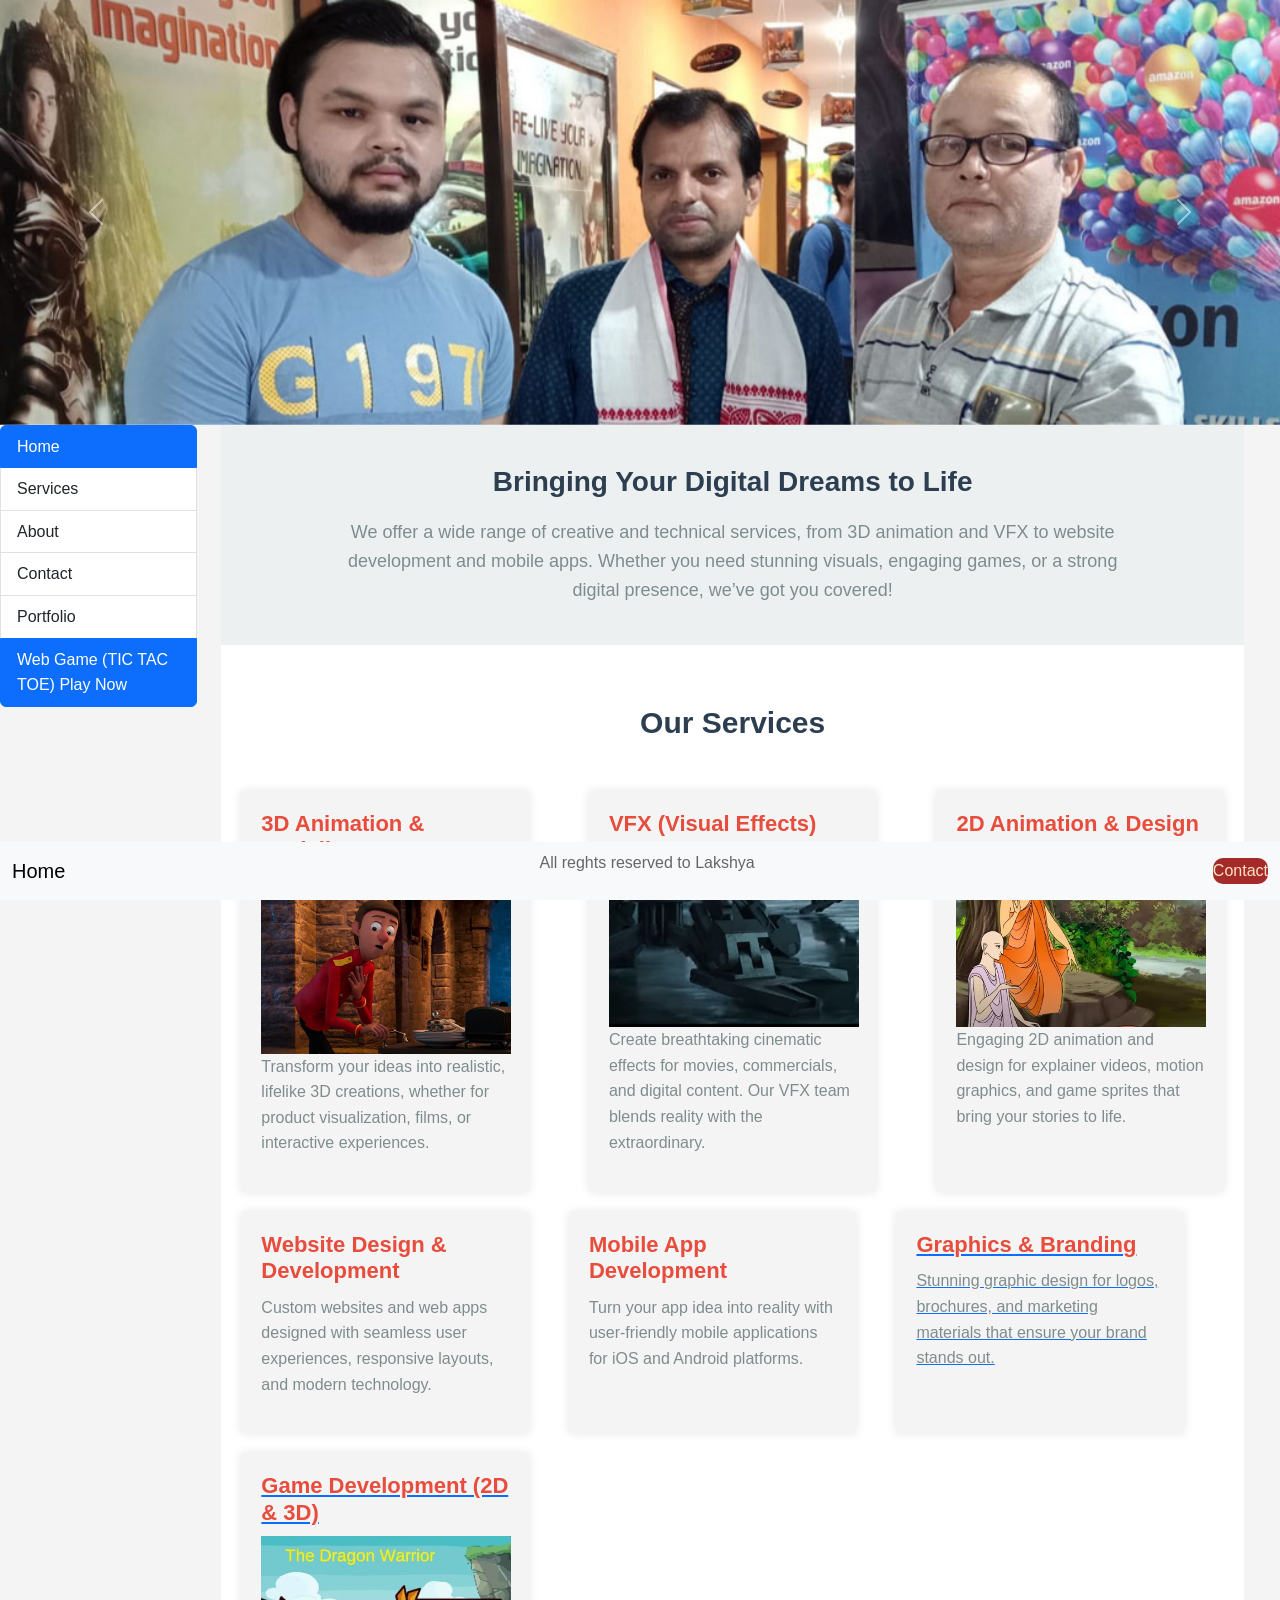
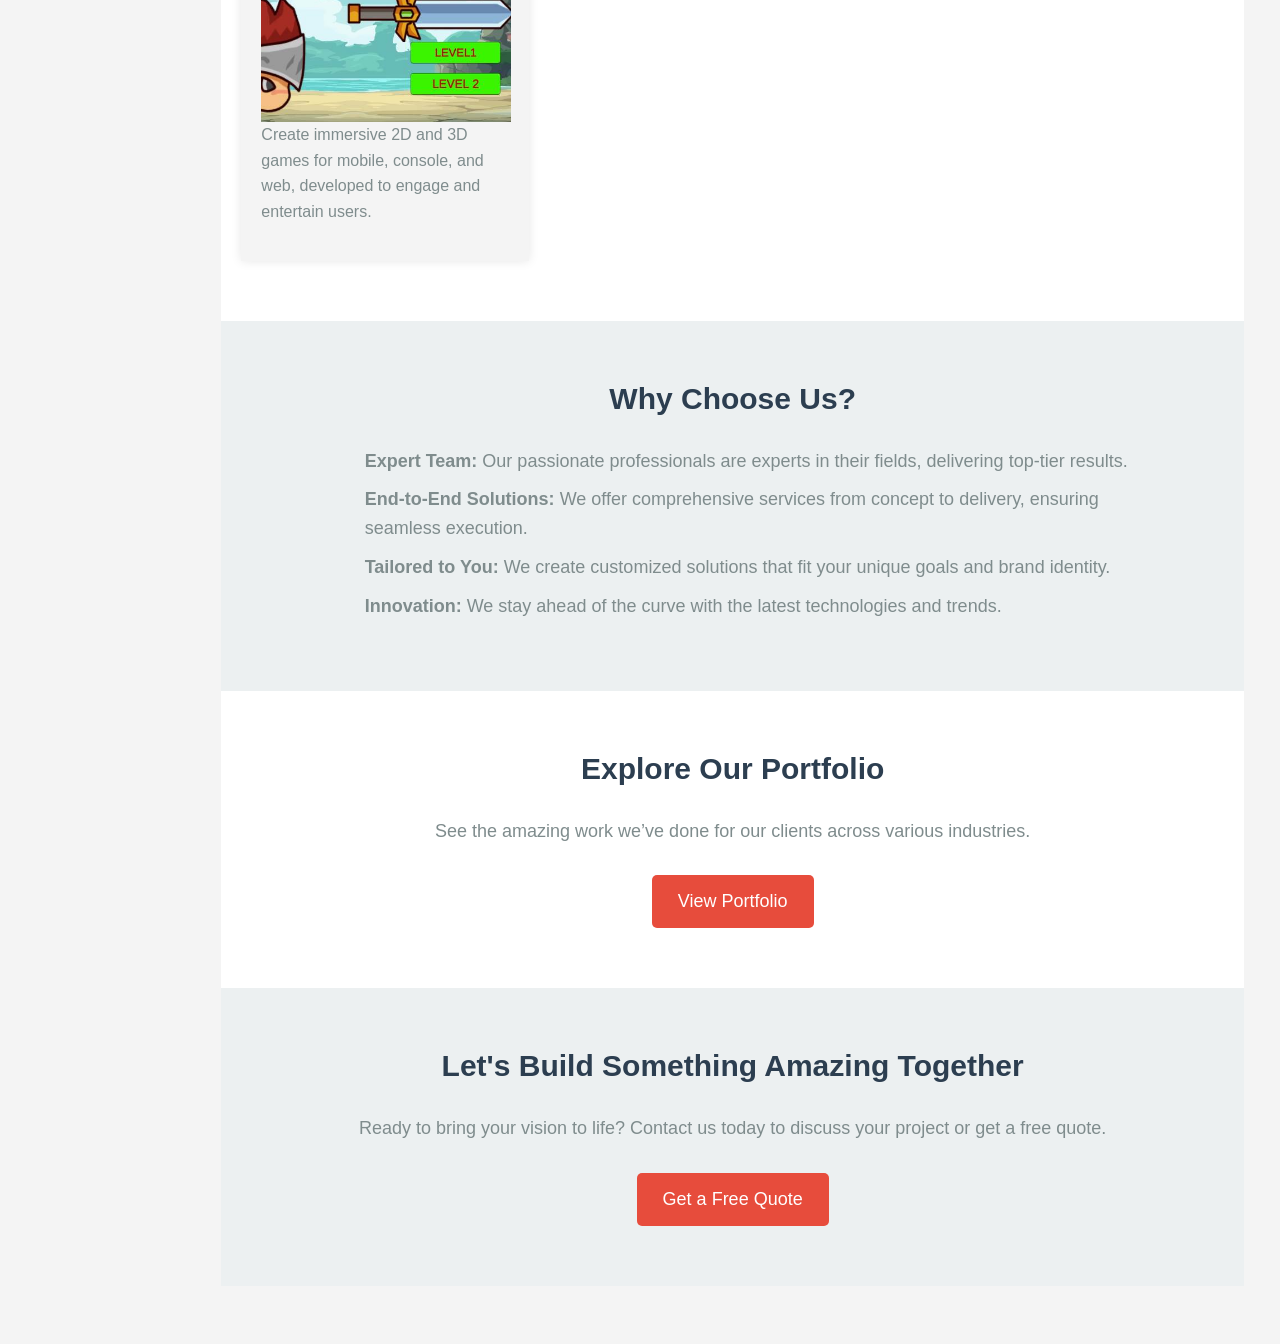
==== index.html @ 54d72f0b "Add files via upload" ====
<!doctype html>
<html lang="en">
  <head>
    <meta charset="utf-8">
    <meta name="viewport" content="width=device-width, initial-scale=1">
    <title>Lakshya IT Solutions</title>
    <link href="https://cdn.jsdelivr.net/npm/bootstrap@5.3.3/dist/css/bootstrap.min.css" rel="stylesheet" integrity="sha384-QWTKZyjpPEjISv5WaRU9OFeRpok6YctnYmDr5pNlyT2bRjXh0JMhjY6hW+ALEwIH" crossorigin="anonymous">
<link rel="stylesheet" href="textcolor.css">  
<link rel="stylesheet" href="chatgptstyle.css">  
</head>
  <body>
    
     

      <div id="carouselExampleAutoplaying" class="carousel slide" data-bs-ride="carousel">
        <div class="carousel-inner">
          <div class="carousel-item active">
            <img src="./creusolimages/pic6.jpg" class="d-block w-100" alt="...">
          </div>
          <div class="carousel-item">
            <img src="./creusolimages/pic1.jpg" class="d-block w-100" alt="...">
          </div>
          <div class="carousel-item">
            <img src="./creusolimages/pic2.jpg" class="d-block w-100" alt="...">
          </div>
        </div>
        <button class="carousel-control-prev" type="button" data-bs-target="#carouselExampleAutoplaying" data-bs-slide="prev">
          <span class="carousel-control-prev-icon" aria-hidden="true"></span>
          <span class="visually-hidden">Previous</span>
        </button>
        <button class="carousel-control-next" type="button" data-bs-target="#carouselExampleAutoplaying" data-bs-slide="next">
          <span class="carousel-control-next-icon" aria-hidden="true"></span>
          <span class="visually-hidden">Next</span>
        </button>
      </div>

      <div class="container-fluid row"> 

           <div class ="nav flex-sm-column col-2">
              <div class="list-group">
                <a href="#intro" class="list-group-item list-group-item-action active" aria-current="true">
                    Home
                </a>
                <a href="#services" class="list-group-item list-group-item-action">Services</a>
                <a href="#about" class="list-group-item list-group-item-action">About</a>
                <a href="#contact" class="list-group-item list-group-item-action">Contact</a>
                <a href="#portfolio" class="list-group-item list-group-item-action " >Portfolio</a>
                <a href="./games.html" class="list-group-item list-group-item-action active">Web Game (TIC TAC TOE) Play Now</a>
                 </div>
            </div>

            <div class="col-10">

             
              <section id="intro">
                <div class="container">
                    <h2>Bringing Your Digital Dreams to Life</h2>
                    <p>We offer a wide range of creative and technical services, from 3D animation and VFX to website development and mobile apps. Whether you need stunning visuals, engaging games, or a strong digital presence, we’ve got you covered!</p>
                </div>
            </section>
        
            <section id="services">
                <div class="container">
                    <h2>Our Services</h2>
                    <div class="service-list">
                        <div class="service">
                            <h3>3D Animation & Modeling</h3>
                            <a href="https://www.youtube.com/watch?v=99ZYEA0QHho&list=PLTySVolmK-H8kN10w_d4Re6LCoNWC8rbg&index=5">
                            <img src="./3dVFX/3D.jpg" width="250vmin"></img> </a>
                            <p>Transform your ideas into realistic, lifelike 3D creations, whether for product visualization, films, or interactive experiences.</p>
                        </div>
                        <div class="service">
                            <h3>VFX (Visual Effects)</h3>
                            <a href="https://www.youtube.com/watch?v=xKhP3elBEsk&list=PLTySVolmK-H8kN10w_d4Re6LCoNWC8rbg&index=1">
                            <img src="./3dVFX/VFX.jpg" width="250vmin"></img></a>
                            <p>Create breathtaking cinematic effects for movies, commercials, and digital content. Our VFX team blends reality with the extraordinary.</p>
                        </div>
                        <div class="service">
                            <h3>2D Animation & Design</h3>
                            <a href="https://www.youtube.com/watch?v=FDt_7swvOt8&list=PLTySVolmK-H8kN10w_d4Re6LCoNWC8rbg&index=13">
                            <img src="./3dVFX/2D.jpg " width="250vmin"></img> </a>
                            <p>Engaging 2D animation and design for explainer videos, motion graphics, and game sprites that bring your stories to life.</p>
                        </div>
                        <div class="service">
                            <h3>Website Design & Development</h3>
                            <p>Custom websites and web apps designed with seamless user experiences, responsive layouts, and modern technology.</p>
                        </div>
                        <div class="service">
                            <h3>Mobile App Development</h3>
                            <p>Turn your app idea into reality with user-friendly mobile applications for iOS and Android platforms.</p>
                        </div>
                        <div class="service">
                          <a href="https://www.artstation.com/deepakpathak74">

                            <h3>Graphics & Branding</h3>
                            <p>Stunning graphic design for logos, brochures, and marketing materials that ensure your brand stands out.</p>
                        </div>
                        <div class="service">
                            <h3>Game Development (2D & 3D)</h3>
                            <a href="https://deepakpathak.itch.io/">
                            <img src="./3dVFX/games.jpeg" width="250vmin"></img></a>
                            <p>Create immersive 2D and 3D games for mobile, console, and web, developed to engage and entertain users.</p>
                        </div>
                    </div>
                </div>
            </section>
        
            <section id="about">
                <div class="container">
                    <h2>Why Choose Us?</h2>
                    <ul>
                        <li><strong>Expert Team:</strong> Our passionate professionals are experts in their fields, delivering top-tier results.</li>
                        <li><strong>End-to-End Solutions:</strong> We offer comprehensive services from concept to delivery, ensuring seamless execution.</li>
                        <li><strong>Tailored to You:</strong> We create customized solutions that fit your unique goals and brand identity.</li>
                        <li><strong>Innovation:</strong> We stay ahead of the curve with the latest technologies and trends.</li>
                    </ul>
                </div>
            </section>
        
            <section id="portfolio">
                <div class="container">
                    <h2>Explore Our Portfolio</h2>
                    <p>See the amazing work we’ve done for our clients across various industries.</p>
                    <a href="#services" class="btn">View Portfolio</a>
                </div>
            </section>
        
            <section id="contact">
                <div class="container">
                    <h2>Let's Build Something Amazing Together</h2>
                    <p>Ready to bring your vision to life? Contact us today to discuss your project or get a free quote.</p>
                    <a href="mailto:info@yourcompany.com" class="btn">Get a Free Quote</a>
                </div>
            </section>
        
    


              
            </div>
    </div>



      <nav class="navbar sticky-bottom bg-body-tertiary">
        <div class="container-fluid" >
          <a class="navbar-brand" href="#">Home</a>
          <p>All reghts reserved to Lakshya</p>
          <button class="button">Contact</button>

        </div>
      </nav>




    <script src="https://cdn.jsdelivr.net/npm/bootstrap@5.3.3/dist/js/bootstrap.bundle.min.js" integrity="sha384-YvpcrYf0tY3lHB60NNkmXc5s9fDVZLESaAA55NDzOxhy9GkcIdslK1eN7N6jIeHz" crossorigin="anonymous"></script>
  <script src="slider.js"></script>
  
  </body>
</html>
---- textcolor.css ----
.custom{
    color:aliceblue;
}
.photo{
    display:flex;    
    justify-content: center;
}
.button{
    background-color: brown;
    border-radius: 10px;
    color:bisque;
    border: 0px;
}
.newnav{
    background-color: #ce4340;
    color:azure;
}
.logo{
    color:rgb(245, 171, 118);
    
    font-size: 4vmin;
    font-weight: 400;
    font-family:Cambria, Cochin, Georgia, Times, 'Times New Roman', serif
    
}
.sticky{
    
}
---- chatgptstyle.css ----
/* General Styles */
* {
    margin: 0;
    padding: 0;
    box-sizing: border-box;
    font-family: 'Arial', sans-serif;
}

body {
    line-height: 1.6;
    color: #333;
    background-color: #f4f4f4;
}

h1, h2, h3 {
    color: #333;
    font-weight: 700;
}

p {
    color: #666;
}

/* Container */
.container {
    max-width: 1200px;
    margin: 0 auto;
    padding: 0 20px;
}

/* Header */
header {
    background-color: #645435;
    padding: 20px 0;
    text-align: center;
    color: white;
}

header h1 {
    font-size: 36px;
    margin-bottom: 10px;
}

header h1 span {
    color: #e74c3c;
}

header nav ul {
    list-style: none;
    padding: 0;
}

header nav ul li {
    display: inline;
    margin-right: 15px;
}

header nav ul li a {
    color: white;
    text-decoration: none;
    font-size: 18px;
}

header nav ul li a:hover {
    color: #e74c3c;
}

/* Intro Section */
#intro {
    background-color: #ecf0f1;
    padding: 40px 0;
    text-align: center;
}

#intro h2 {
    font-size: 28px;
    margin-bottom: 20px;
    color: #2c3e50;
}

#intro p {
    font-size: 18px;
    max-width: 800px;
    margin: 0 auto;
    color: #7f8c8d;
}

/* Services Section */
#services {
    background-color: white;
    padding: 60px 0;
}

#services h2 {
    text-align: center;
    font-size: 30px;
    margin-bottom: 50px;
    color: #2c3e50;
}

.service-list {
    display: flex;
    flex-wrap: wrap;
    justify-content: space-between;
    gap: 20px;
}

.service {
    background-color: #f4f4f4;
    padding: 20px;
    width: calc(33.333% - 40px);
    box-shadow: 0 0 10px rgba(0, 0, 0, 0.1);
    transition: transform 0.3s ease-in-out;
}

.service:hover {
    transform: translateY(-5px);
}

.service h3 {
    font-size: 22px;
    margin-bottom: 10px;
    color: #e74c3c;
}

.service p {
    font-size: 16px;
    color: #7f8c8d;
}

/* About Section */
#about {
    background-color: #ecf0f1;
    padding: 60px 0;
    text-align: center;
}

#about h2 {
    font-size: 30px;
    margin-bottom: 30px;
    color: #2c3e50;
}

#about ul {
    list-style: none;
    max-width: 800px;
    margin: 0 auto;
    text-align: left;
}

#about ul li {
    font-size: 18px;
    color: #7f8c8d;
    margin-bottom: 10px;
}

/* Portfolio Section */
#portfolio {
    background-color: white;
    padding: 60px 0;
    text-align: center;
}

#portfolio h2 {
    font-size: 30px;
    margin-bottom: 30px;
    color: #2c3e50;
}

#portfolio p {
    font-size: 18px;
    color: #7f8c8d;
    max-width: 800px;
    margin: 0 auto 30px;
}

#portfolio .btn {
    background-color: #e74c3c;
    color: white;
    padding: 12px 25px;
    text-decoration: none;
    border-radius: 5px;
    font-size: 18px;
    transition: background-color 0.3s ease-in-out;
}

#portfolio .btn:hover {
    background-color: #c0392b;
}

/* Contact Section */
#contact {
    background-color: #ecf0f1;
    padding: 60px 0;
    text-align: center;
}

#contact h2 {
    font-size: 30px;
    margin-bottom: 30px;
    color: #2c3e50;
}

#contact p {
    font-size: 18px;
    color: #7f8c8d;
    max-width: 800px;
    margin: 0 auto 30px;
}

#contact .btn {
    background-color: #e74c3c;
    color: white;
    padding: 12px 25px;
    text-decoration: none;
    border-radius: 5px;
    font-size: 18px;
    transition: background-color 0.3s ease-in-out;
}

#contact .btn:hover {
    background-color: #c0392b;
}

/* Footer */
footer {
    background-color: #2c3e50;
    color: white;
    text-align: center;
    padding: 20px 0;
}

footer p {
    margin-bottom: 10px;
    font-size: 14px;
}

footer ul {
    list-style: none;
    padding: 0;
}

footer ul li {
    display: inline;
    margin-right: 10px;
}

footer ul li a {
    color: white;
    text-decoration: none;
}

footer ul li a:hover {
    color: #e74c3c;
}

/* Responsive Styles */
@media (max-width: 1024px) {
    .service {
        width: calc(50% - 20px);
    }
}

@media (max-width: 768px) {
    .service {
        width: 100%;
    }

    header nav ul li {
        display: block;
        margin-bottom: 10px;
    }

    header h1 {
        font-size: 30px;
    }

    #intro h2 {
        font-size: 24px;
    }

    #services h2, #about h2, #portfolio h2, #contact h2 {
        font-size: 26px;
    }
}
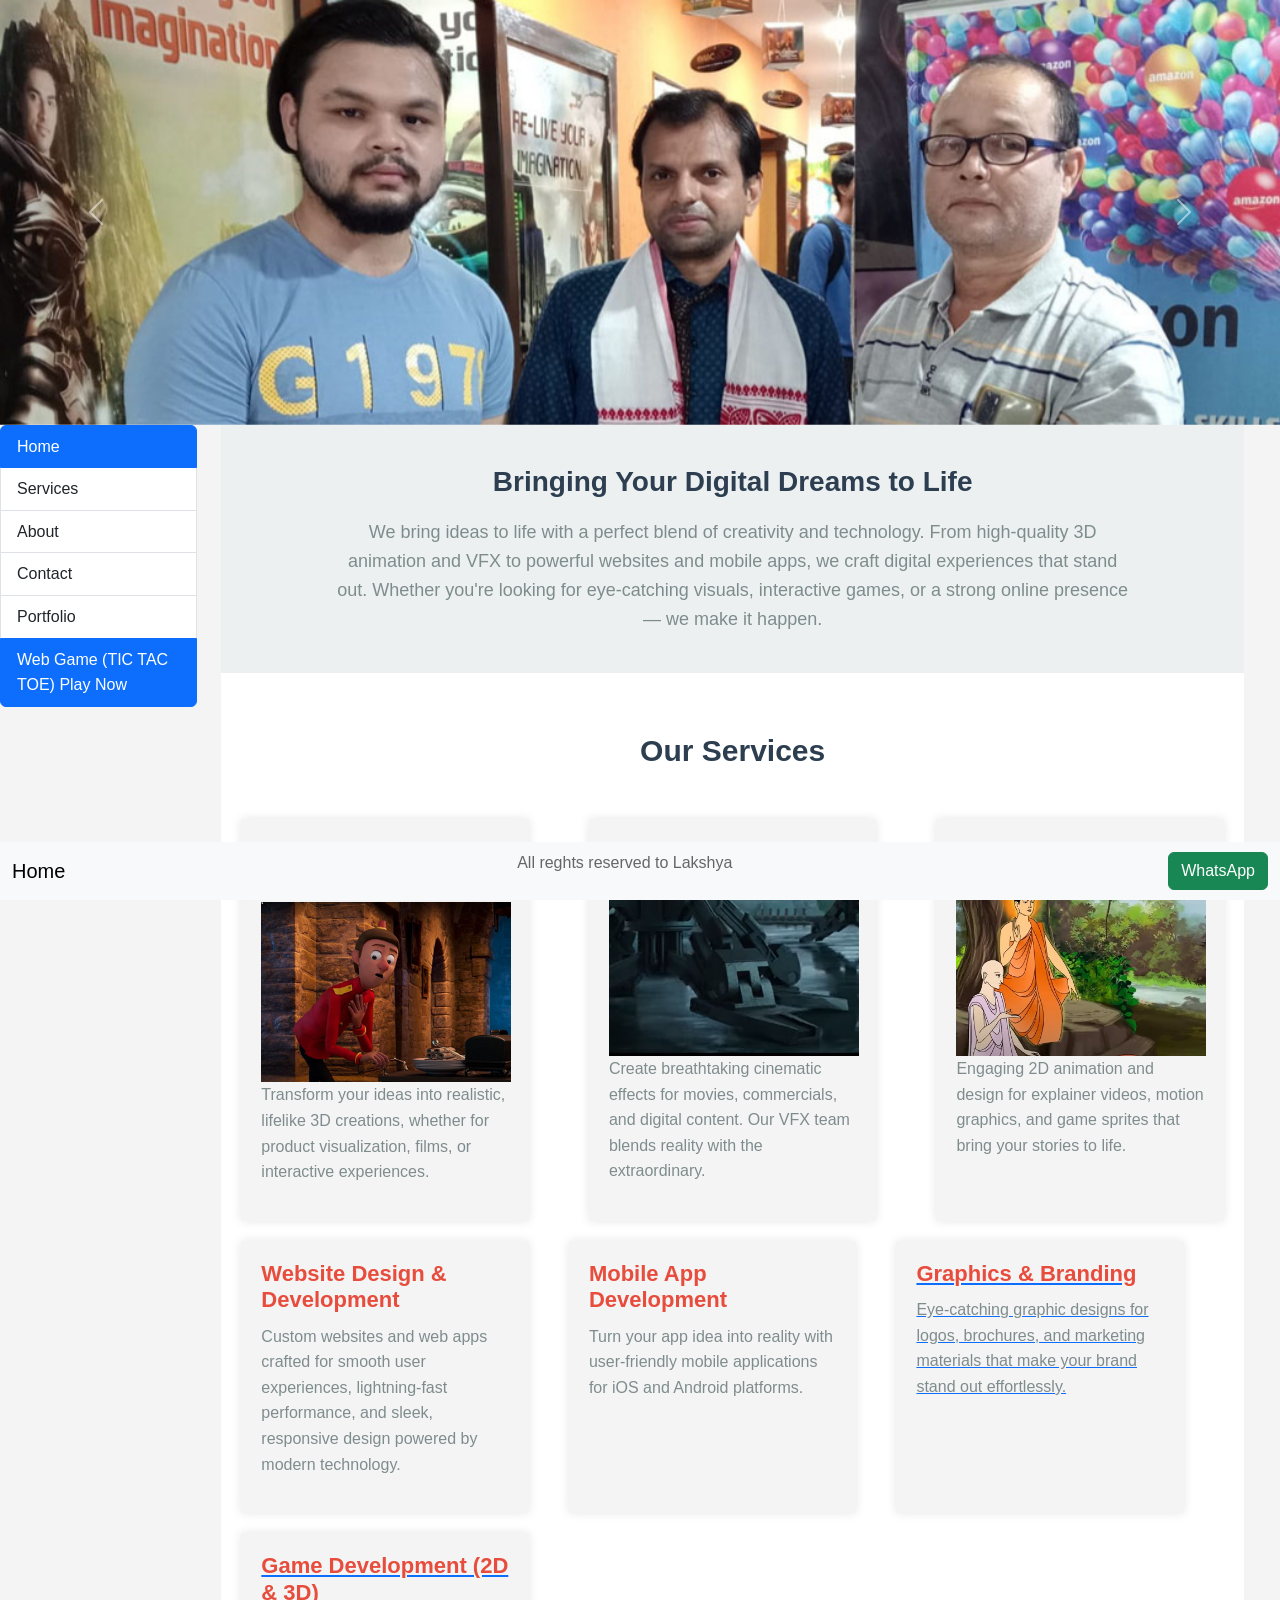
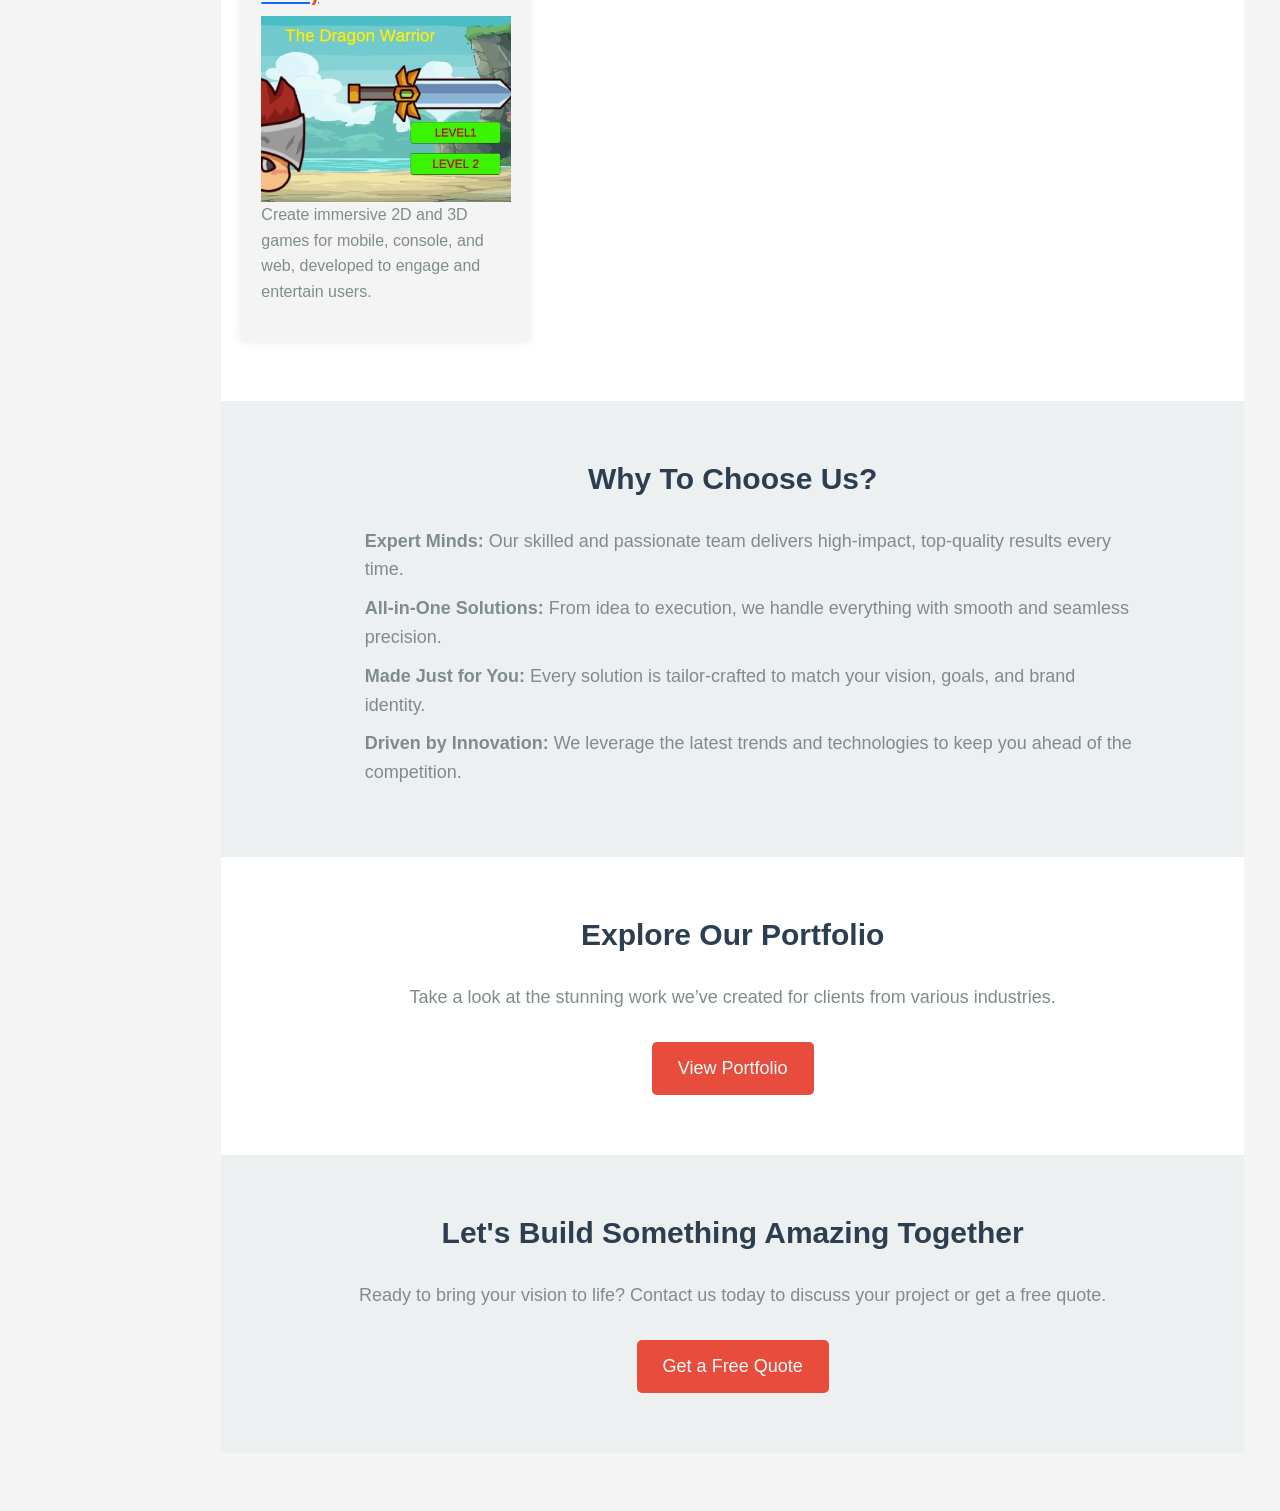
==== commit 383a1eb6: "Add files via upload" ====
--- a/index.html
+++ b/index.html
@@ -55,7 +55,7 @@
               <section id="intro">
                 <div class="container">
                     <h2>Bringing Your Digital Dreams to Life</h2>
-                    <p>We offer a wide range of creative and technical services, from 3D animation and VFX to website development and mobile apps. Whether you need stunning visuals, engaging games, or a strong digital presence, we’ve got you covered!</p>
+                    <p>We bring ideas to life with a perfect blend of creativity and technology. From high-quality 3D animation and VFX to powerful websites and mobile apps, we craft digital experiences that stand out. Whether you're looking for eye-catching visuals, interactive games, or a strong online presence — we make it happen.</p>
                 </div>
             </section>
         
@@ -83,7 +83,7 @@
                         </div>
                         <div class="service">
                             <h3>Website Design & Development</h3>
-                            <p>Custom websites and web apps designed with seamless user experiences, responsive layouts, and modern technology.</p>
+                            <p>Custom websites and web apps crafted for smooth user experiences, lightning-fast performance, and sleek, responsive design powered by modern technology.</p>
                         </div>
                         <div class="service">
                             <h3>Mobile App Development</h3>
@@ -93,7 +93,7 @@
                           <a href="https://www.artstation.com/deepakpathak74">
 
                             <h3>Graphics & Branding</h3>
-                            <p>Stunning graphic design for logos, brochures, and marketing materials that ensure your brand stands out.</p>
+                            <p>Eye-catching graphic designs for logos, brochures, and marketing materials that make your brand stand out effortlessly.</p>
                         </div>
                         <div class="service">
                             <h3>Game Development (2D & 3D)</h3>
@@ -107,20 +107,20 @@
         
             <section id="about">
                 <div class="container">
-                    <h2>Why Choose Us?</h2>
+                    <h2>Why To Choose Us?</h2>
                     <ul>
-                        <li><strong>Expert Team:</strong> Our passionate professionals are experts in their fields, delivering top-tier results.</li>
-                        <li><strong>End-to-End Solutions:</strong> We offer comprehensive services from concept to delivery, ensuring seamless execution.</li>
-                        <li><strong>Tailored to You:</strong> We create customized solutions that fit your unique goals and brand identity.</li>
-                        <li><strong>Innovation:</strong> We stay ahead of the curve with the latest technologies and trends.</li>
-                    </ul>
+    <li><strong>Expert Minds:</strong> Our skilled and passionate team delivers high-impact, top-quality results every time.</li>
+    <li><strong>All-in-One Solutions:</strong> From idea to execution, we handle everything with smooth and seamless precision.</li>
+    <li><strong>Made Just for You:</strong> Every solution is tailor-crafted to match your vision, goals, and brand identity.</li>
+    <li><strong>Driven by Innovation:</strong> We leverage the latest trends and technologies to keep you ahead of the competition.</li>
+</ul>
                 </div>
             </section>
         
             <section id="portfolio">
                 <div class="container">
                     <h2>Explore Our Portfolio</h2>
-                    <p>See the amazing work we’ve done for our clients across various industries.</p>
+                    <p>Take a look at the stunning work we’ve created for clients from various industries.</p>
                     <a href="#services" class="btn">View Portfolio</a>
                 </div>
             </section>
@@ -129,14 +129,14 @@
                 <div class="container">
                     <h2>Let's Build Something Amazing Together</h2>
                     <p>Ready to bring your vision to life? Contact us today to discuss your project or get a free quote.</p>
-                    <a href="mailto:info@yourcompany.com" class="btn">Get a Free Quote</a>
+                    <a href="mailto:info@ramsonscreators.com" class="btn">Get a Free Quote</a>
                 </div>
             </section>
         
     
 
 
-              
+          
             </div>
     </div>
 
@@ -146,7 +146,10 @@
         <div class="container-fluid" >
           <a class="navbar-brand" href="#">Home</a>
           <p>All reghts reserved to Lakshya</p>
-          <button class="button">Contact</button>
+      
+         
+          <a href="https://wa.me/9297567271" class="btn btn-success">WhatsApp</a>
+      
 
         </div>
       </nav>
